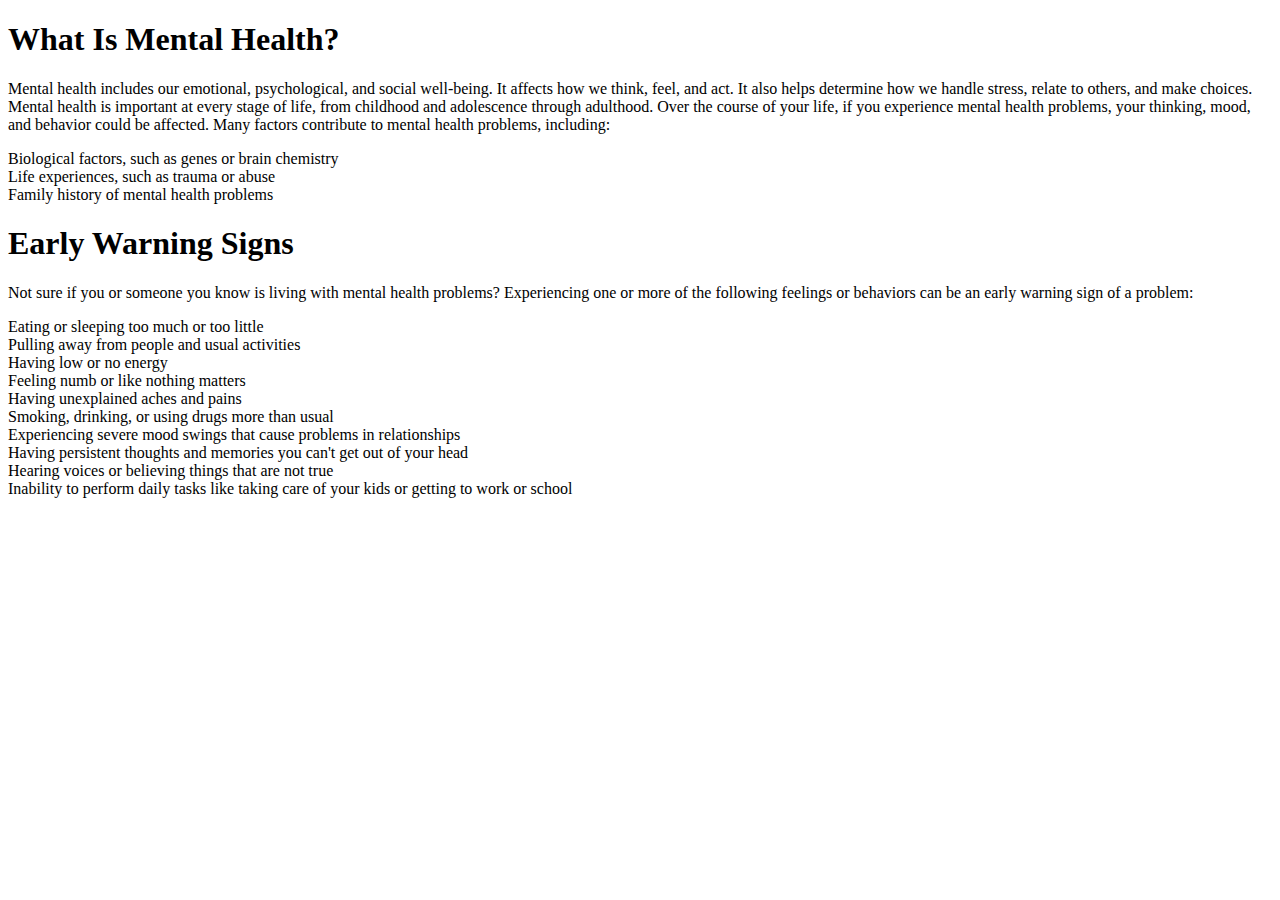
==== index.html @ 137170d9 "Create index.html" ====
<!DOCTYPE html>
<!--[if lt IE 7]>      <html class="no-js lt-ie9 lt-ie8 lt-ie7"> <![endif]-->
<!--[if IE 7]>         <html class="no-js lt-ie9 lt-ie8"> <![endif]-->
<!--[if IE 8]>         <html class="no-js lt-ie9"> <![endif]-->
<!--[if gt IE 8]>      <html class="no-js"> <!--<![endif]-->
<html>
    <head>
        <meta charset="utf-8">
        <meta http-equiv="X-UA-Compatible" content="IE=edge">
        <title></title>
        <meta name="description" content="">
        <meta name="viewport" content="width=device-width, initial-scale=1">
        <link rel="stylesheet" href="">
    </head>
    <body>
        
        <h1>What Is Mental Health?</h1>
        <p>Mental health includes our emotional, psychological, and social well-being. It affects how we think, feel, and act. It also helps determine how we handle stress, relate to others, and make choices. Mental health is important at every stage of life, from childhood and adolescence through adulthood.

            Over the course of your life, if you experience mental health problems, your thinking, mood, and behavior could be affected. Many factors contribute to mental health problems, including:</p>

            <li>Biological factors, such as genes or brain chemistry</li>
            <li>Life experiences, such as trauma or abuse</li>
            <li>Family history of mental health problems</li>
            <h1>Early Warning Signs</h1>
            <p>Not sure if you or someone you know is living with mental health problems? Experiencing one or more of the following feelings or behaviors can be an early warning sign of a problem:</p>
            <li>Eating or sleeping too much or too little</li>
            <li>Pulling away from people and usual activities</li>
            <li>Having low or no energy</li>
            <li>Feeling numb or like nothing matters</li>
            <li>Having unexplained aches and pains</li>
            <li>Smoking, drinking, or using drugs more than usual</li>
            <li>Experiencing severe mood swings that cause problems in relationships</li>
            <li>Having persistent thoughts and memories you can't get out of your head</li>
            <li>Hearing voices or believing things that are not true</li>
            <li>Inability to perform daily tasks like taking care of your kids or getting to work or school</li>
        
    </body>
</html>
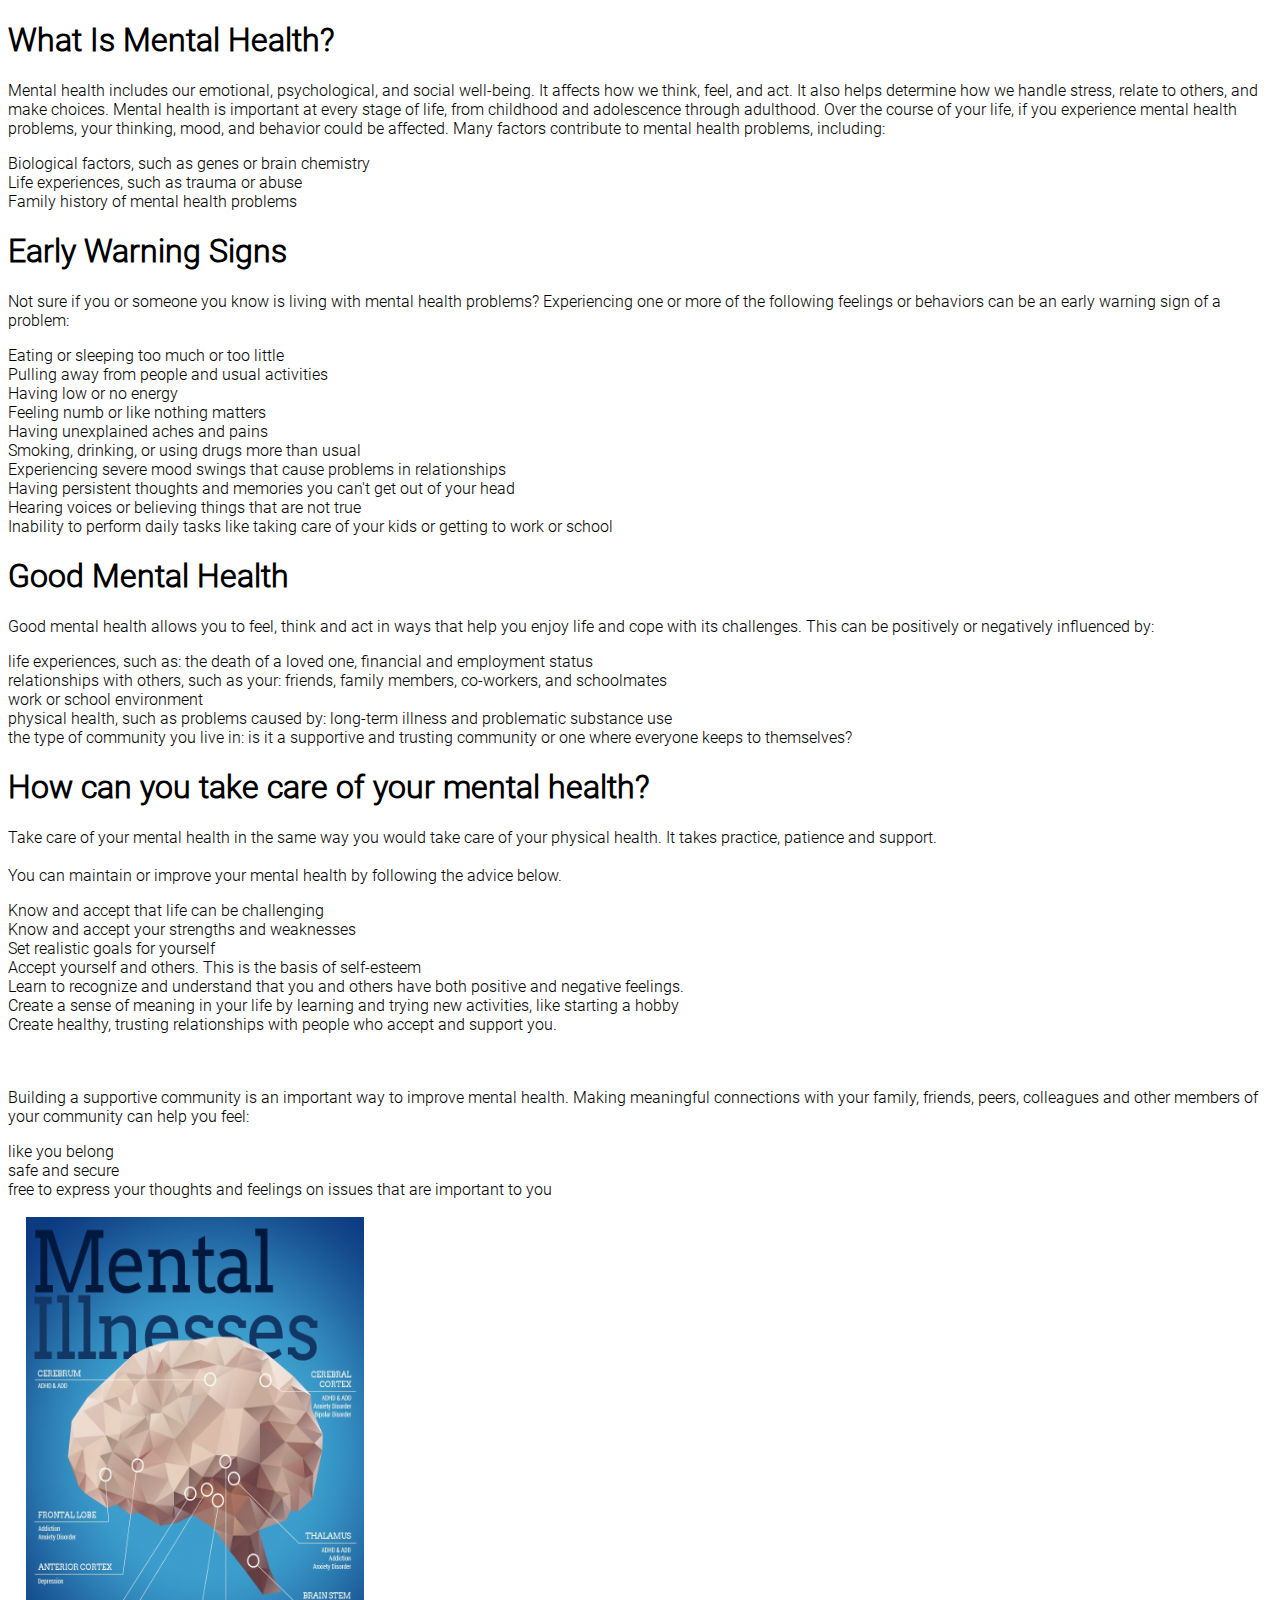
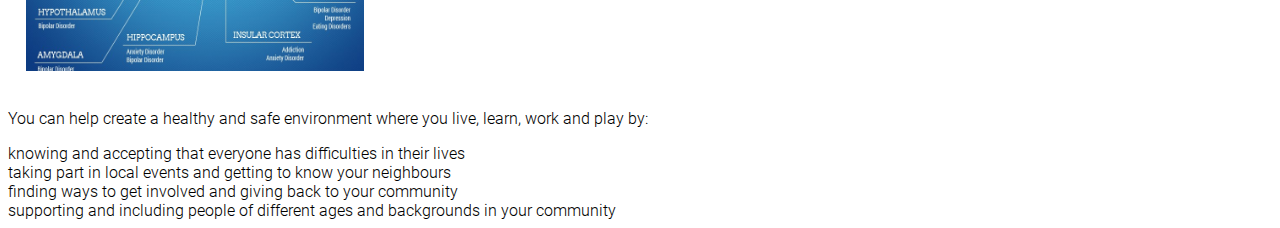
==== commit 104b5106: "Add files via upload" ====
--- a/index.html
+++ b/index.html
@@ -1,39 +1,85 @@
-<!DOCTYPE html>
-<!--[if lt IE 7]>      <html class="no-js lt-ie9 lt-ie8 lt-ie7"> <![endif]-->
-<!--[if IE 7]>         <html class="no-js lt-ie9 lt-ie8"> <![endif]-->
-<!--[if IE 8]>         <html class="no-js lt-ie9"> <![endif]-->
-<!--[if gt IE 8]>      <html class="no-js"> <!--<![endif]-->
-<html>
-    <head>
-        <meta charset="utf-8">
-        <meta http-equiv="X-UA-Compatible" content="IE=edge">
-        <title></title>
-        <meta name="description" content="">
-        <meta name="viewport" content="width=device-width, initial-scale=1">
-        <link rel="stylesheet" href="">
-    </head>
-    <body>
-        
-        <h1>What Is Mental Health?</h1>
-        <p>Mental health includes our emotional, psychological, and social well-being. It affects how we think, feel, and act. It also helps determine how we handle stress, relate to others, and make choices. Mental health is important at every stage of life, from childhood and adolescence through adulthood.
-
-            Over the course of your life, if you experience mental health problems, your thinking, mood, and behavior could be affected. Many factors contribute to mental health problems, including:</p>
-
-            <li>Biological factors, such as genes or brain chemistry</li>
-            <li>Life experiences, such as trauma or abuse</li>
-            <li>Family history of mental health problems</li>
-            <h1>Early Warning Signs</h1>
-            <p>Not sure if you or someone you know is living with mental health problems? Experiencing one or more of the following feelings or behaviors can be an early warning sign of a problem:</p>
-            <li>Eating or sleeping too much or too little</li>
-            <li>Pulling away from people and usual activities</li>
-            <li>Having low or no energy</li>
-            <li>Feeling numb or like nothing matters</li>
-            <li>Having unexplained aches and pains</li>
-            <li>Smoking, drinking, or using drugs more than usual</li>
-            <li>Experiencing severe mood swings that cause problems in relationships</li>
-            <li>Having persistent thoughts and memories you can't get out of your head</li>
-            <li>Hearing voices or believing things that are not true</li>
-            <li>Inability to perform daily tasks like taking care of your kids or getting to work or school</li>
-        
-    </body>
-</html>
+<!DOCTYPE html>
+<!--[if lt IE 7]>      <html class="no-js lt-ie9 lt-ie8 lt-ie7"> <![endif]-->
+<!--[if IE 7]>         <html class="no-js lt-ie9 lt-ie8"> <![endif]-->
+<!--[if IE 8]>         <html class="no-js lt-ie9"> <![endif]-->
+<!--[if gt IE 8]>      <html class="no-js"> <!--<![endif]-->
+<html>
+    <head>
+        <meta charset="utf-8">
+        <meta http-equiv="X-UA-Compatible" content="IE=edge">
+        <title></title>
+        <meta name="description" content="">
+        <meta name="viewport" content="width=device-width, initial-scale=1">
+        <link rel="stylesheet" href="style.css">
+    </head>
+    <body>
+    <div id="WhatIsMentalHealth">
+
+        <h1>What Is Mental Health?</h1>
+        <p>Mental health includes our emotional, psychological, and social well-being. It affects how we think, feel, and act. It also helps determine how we handle stress, relate to others, and make choices. Mental health is important at every stage of life, from childhood and adolescence through adulthood.
+
+            Over the course of your life, if you experience mental health problems, your thinking, mood, and behavior could be affected. Many factors contribute to mental health problems, including:</p>
+
+            <li>Biological factors, such as genes or brain chemistry</li>
+            <li>Life experiences, such as trauma or abuse</li>
+            <li>Family history of mental health problems</li>
+            </div>
+    <div id="EarlyWarningSigns">
+        <h1>Early Warning Signs</h1>
+            <p>Not sure if you or someone you know is living with mental health problems? Experiencing one or more of the following feelings or behaviors can be an early warning sign of a problem:</p>
+            <li>Eating or sleeping too much or too little</li>
+            <li>Pulling away from people and usual activities</li>
+            <li>Having low or no energy</li>
+            <li>Feeling numb or like nothing matters</li>
+            <li>Having unexplained aches and pains</li>
+            <li>Smoking, drinking, or using drugs more than usual</li>
+            <li>Experiencing severe mood swings that cause problems in relationships</li>
+            <li>Having persistent thoughts and memories you can't get out of your head</li>
+            <li>Hearing voices or believing things that are not true</li>
+            <li>Inability to perform daily tasks like taking care of your kids or getting to work or school</li>
+    </div>
+            
+   
+    <div id="GoodMentalHealth">
+        <h1>Good Mental Health</h1>
+
+        <p>Good mental health allows you to feel, think and act in ways that help you enjoy life and cope with its challenges. This can be positively or negatively influenced by:
+        </p>
+        <li>life experiences, such as: the death of a loved one, financial and employment status</li>
+        <li>relationships with others, such as your: friends, family members, co-workers, and schoolmates</li>
+        <li>work or school environment</li>
+        <li>physical health, such as problems caused by: long-term illness and problematic substance use
+        </li>
+        <li>the type of community you live in: is it a supportive and trusting community or one where everyone keeps to themselves?
+        </li>
+    </div>
+    <div id="HowToTakeCareMentalHealth">
+        <h1>How can you take care of your mental health?</h1>
+        <p>Take care of your mental health in the same way you would take care of your physical health. It takes practice, patience and support. <br><br> You can maintain or improve your mental health by following the advice below.</p>
+        <li>Know and accept that life can be challenging</li>
+        <li>Know and accept your strengths and weaknesses</li>
+        <li>Set realistic goals for yourself</li>
+        <li>Accept yourself and others. This is the basis of self-esteem</li>
+        <li>Learn to recognize and understand that you and others have both positive and negative feelings.</li>
+        <li>Create a sense of meaning in your life by learning and trying new activities, like starting a hobby</li>
+        <li>Create healthy, trusting relationships with people who accept and support you.</li>
+        <br><br>
+        <p>Building a supportive community is an important way to improve mental health. Making meaningful connections with your family, friends, peers, colleagues and other members of your community can help you feel:</p>
+        <li>like you belong</li>
+        <li>safe and secure</li>
+        <li>free to express your thoughts and feelings on issues that are important to you</li>
+        <img src="Mental-illness1.png" width="338px" height="454px" style="
+        
+        padding: 18px;
+        
+        ">
+        <br>
+        <p>You can help create a healthy and safe environment where you live, learn, work and play by:</p>
+        <li>knowing and accepting that everyone has difficulties in their lives</li>
+        <li>taking part in local events and getting to know your neighbours</li>
+        <li>finding ways to get involved and giving back to your community</li>
+        <li>supporting and including people of different ages and backgrounds in your community</li>
+    </div>
+
+    </body>
+</html>
--- a/style.css
+++ b/style.css
@@ -0,0 +1,10 @@
+@font-face {
+  font-family: "roboto101";
+  src: url("Roboto-Light.ttf");
+}
+
+body {
+  font-family: "roboto101";
+  color: rgb(0, 0, 0);
+  size: 17px;
+}
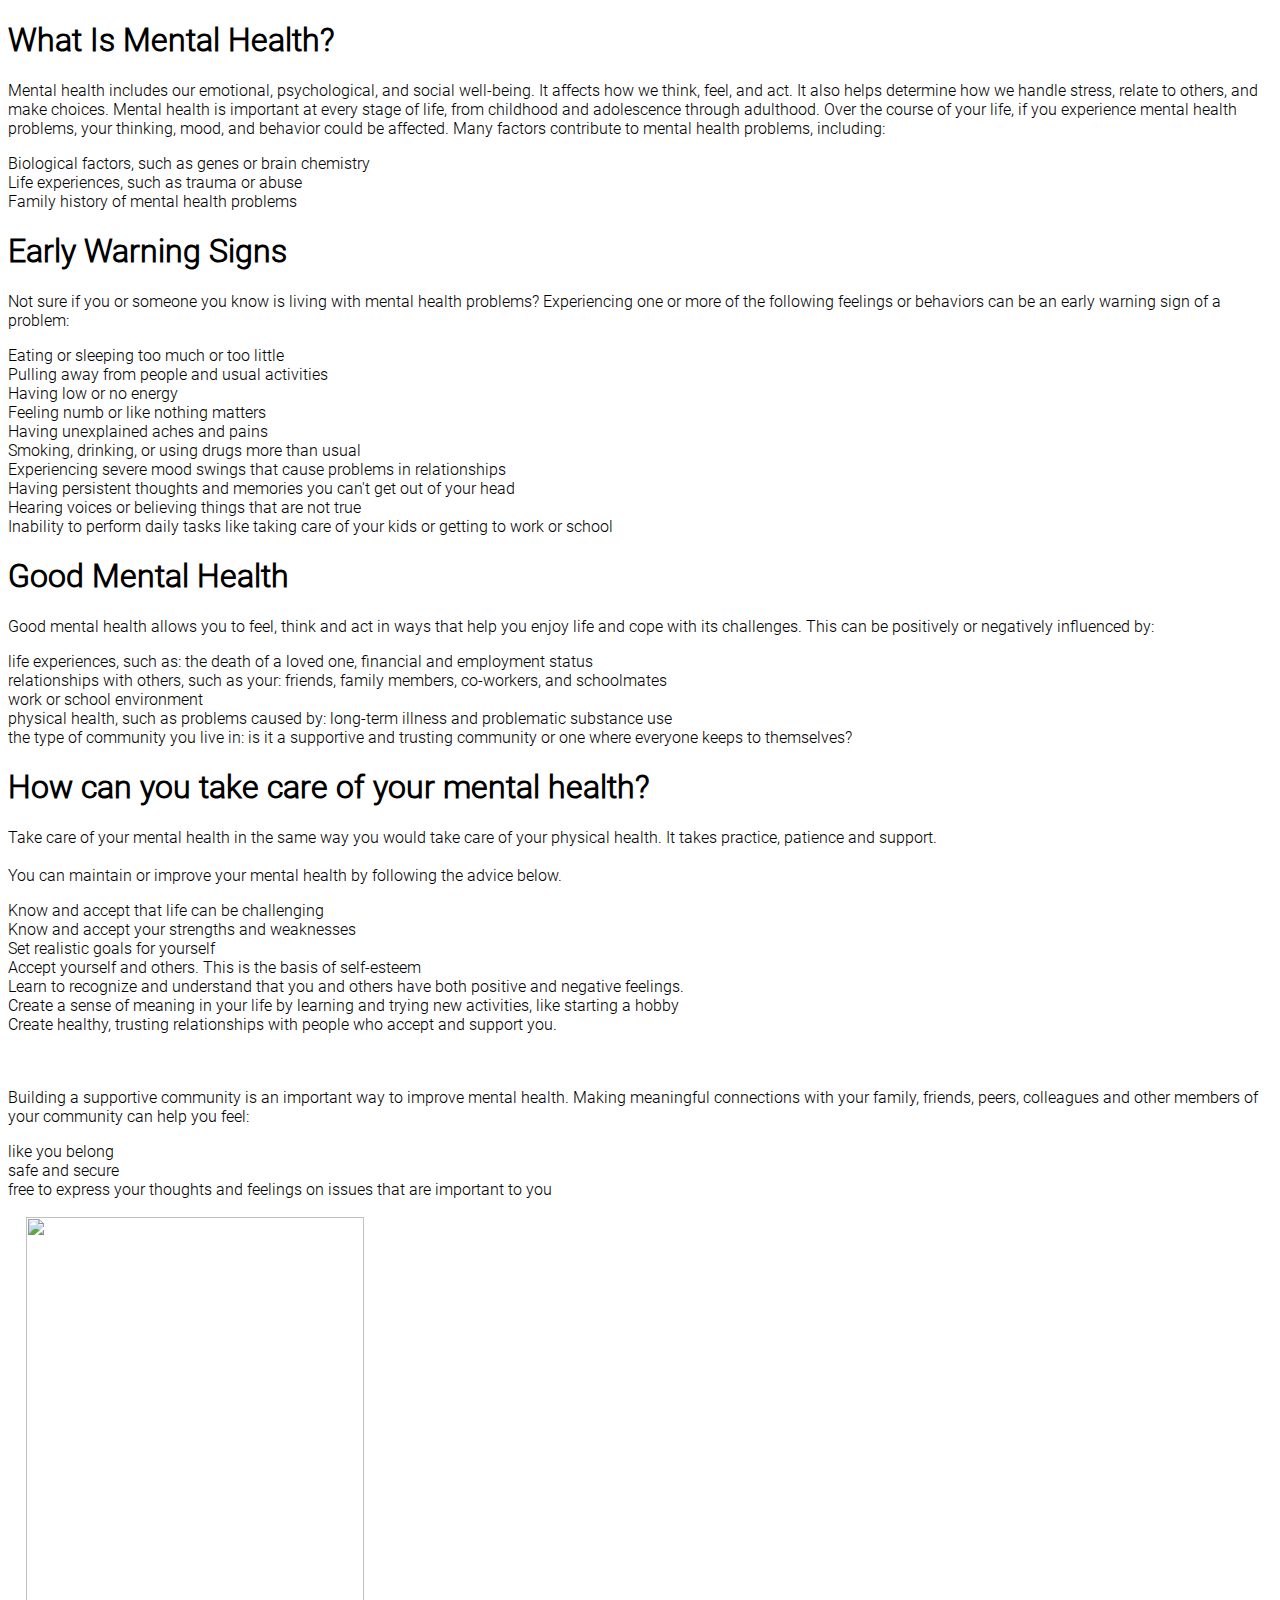
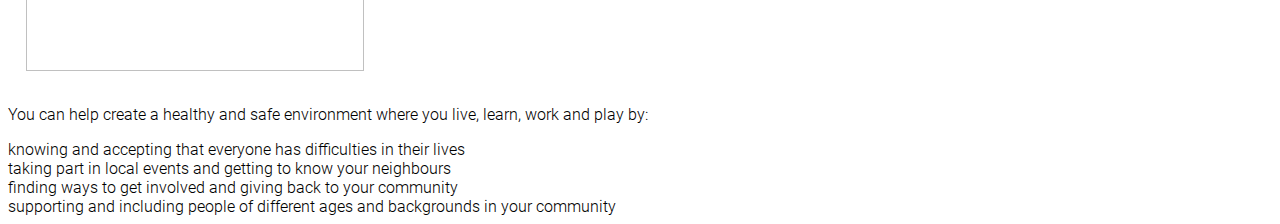
==== commit 3368c6a4: "Update index.html" ====
--- a/index.html
+++ b/index.html
@@ -68,7 +68,7 @@
         <li>like you belong</li>
         <li>safe and secure</li>
         <li>free to express your thoughts and feelings on issues that are important to you</li>
-        <img src="Mental-illness1.png" width="338px" height="454px" style="
+        <img src="https://github.com/2HDisky/mental-health/blob/main/Mental-illness1.png?raw=true" width="338px" height="454px" style="
         
         padding: 18px;
         
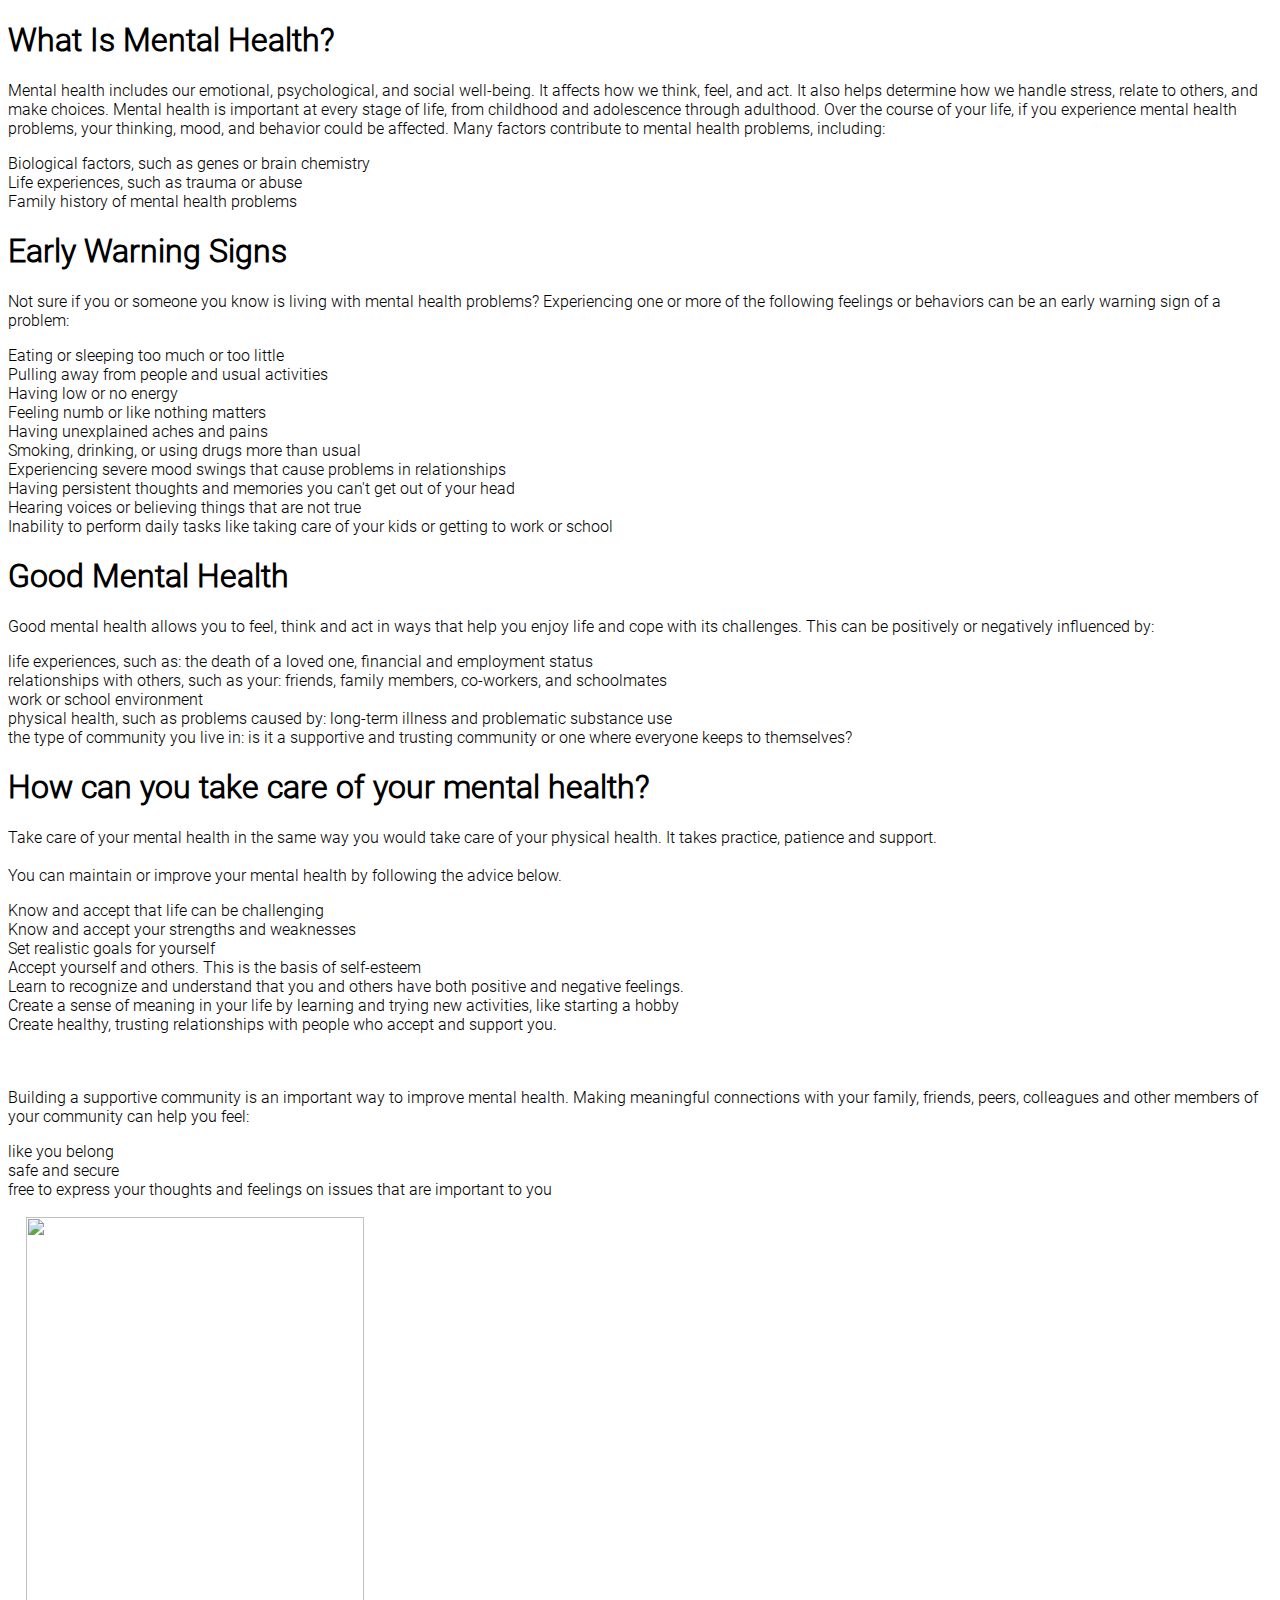
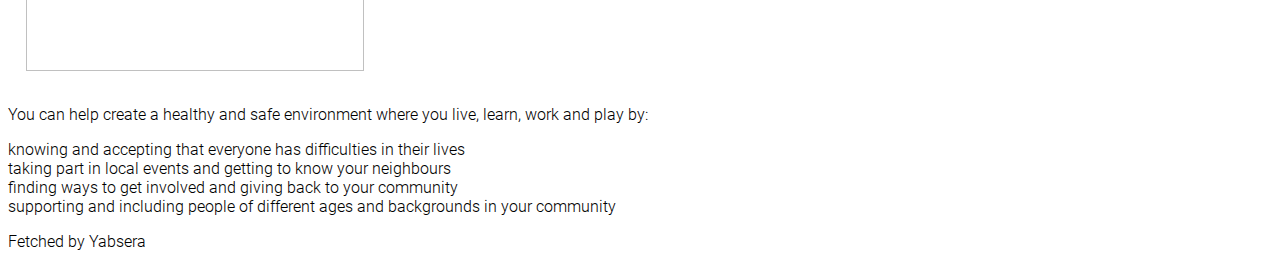
==== commit b8854c43: "Update index.html" ====
--- a/index.html
+++ b/index.html
@@ -80,6 +80,6 @@
         <li>finding ways to get involved and giving back to your community</li>
         <li>supporting and including people of different ages and backgrounds in your community</li>
     </div>
-
+        <p>Fetched by Yabsera</p>
     </body>
 </html>
